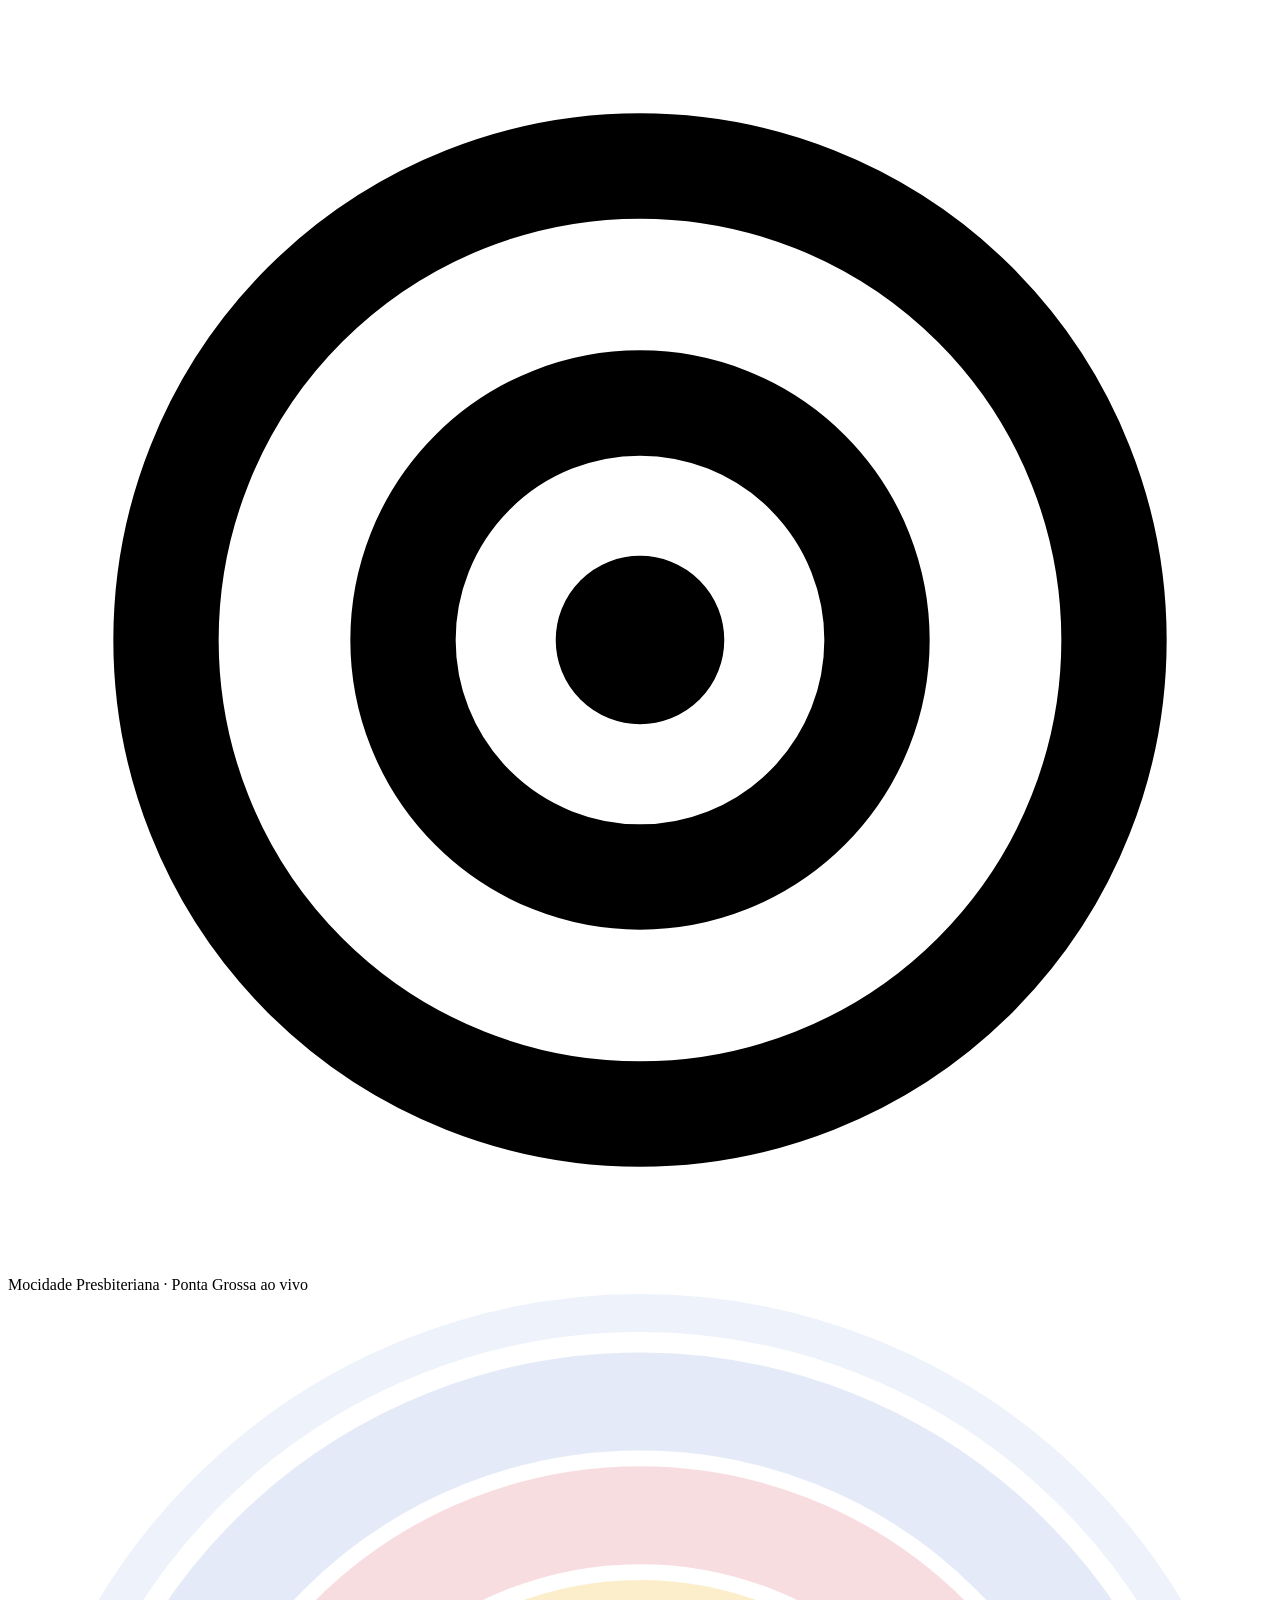
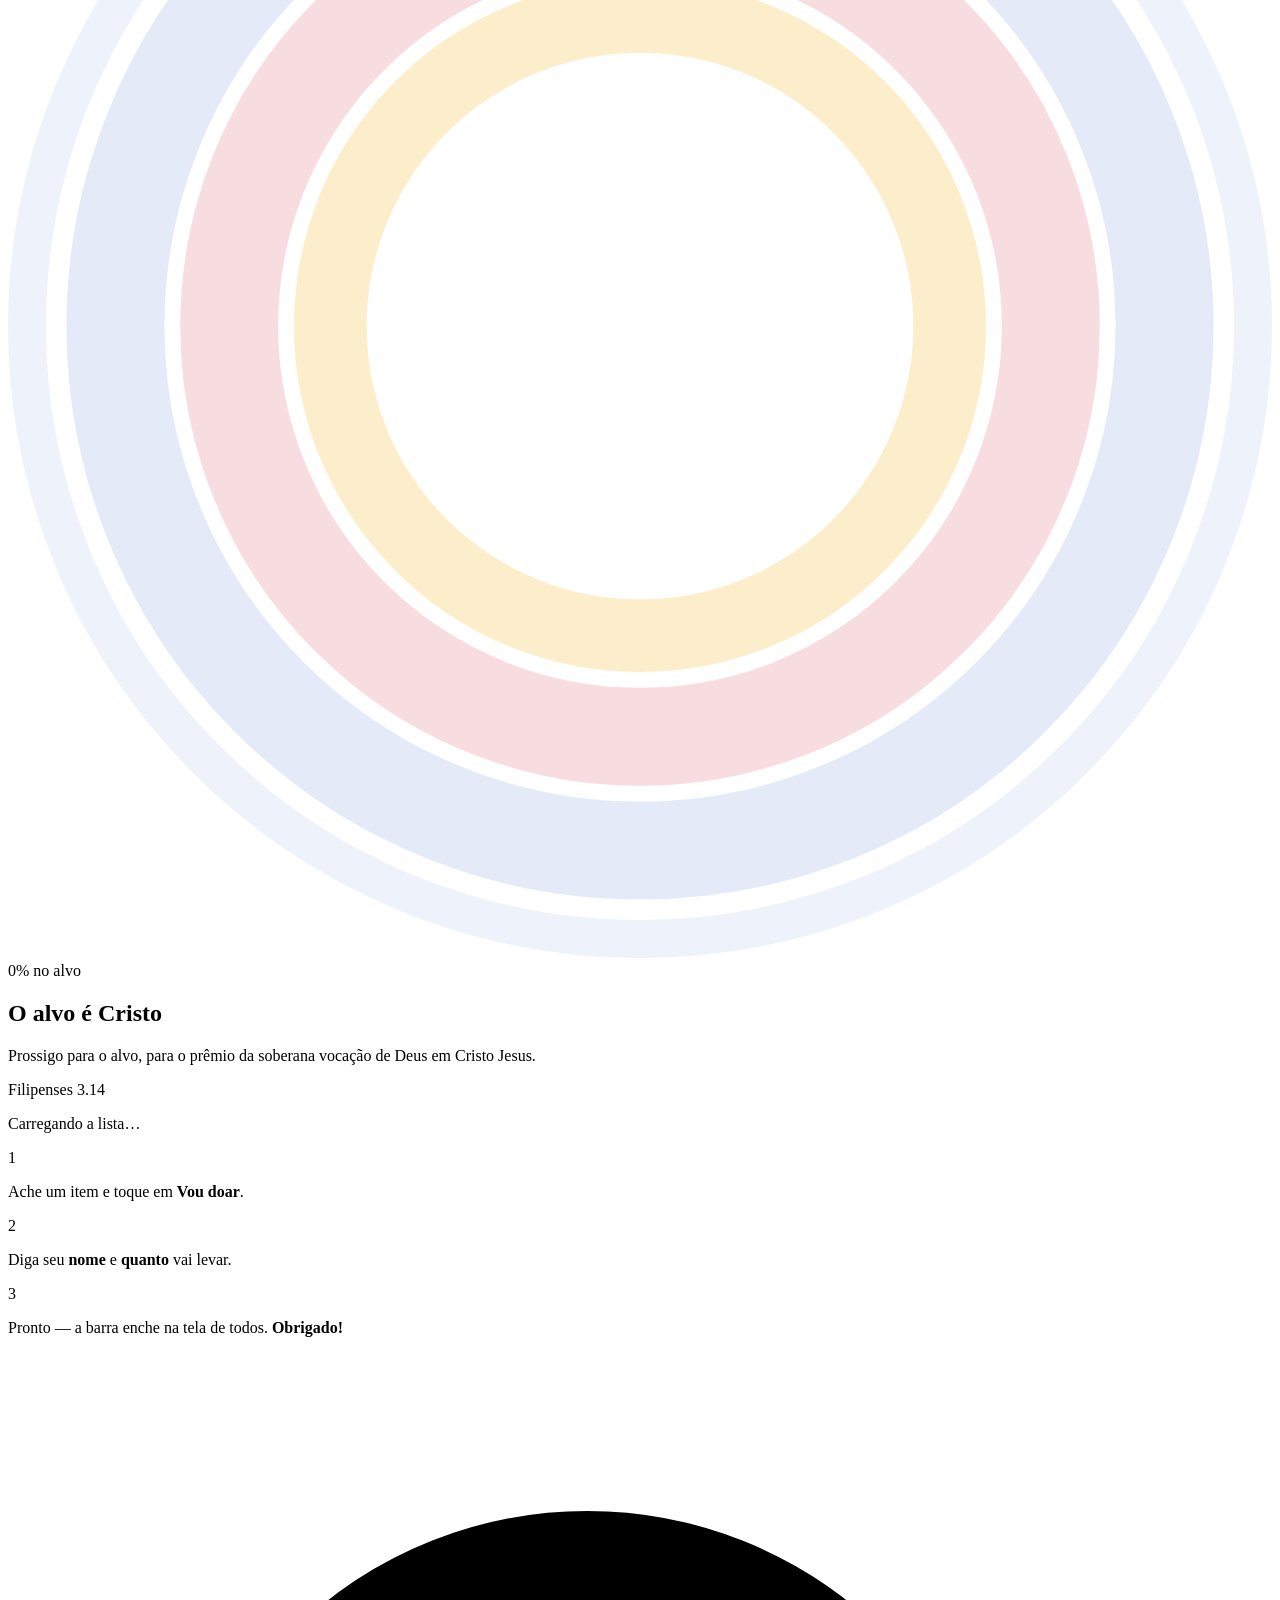
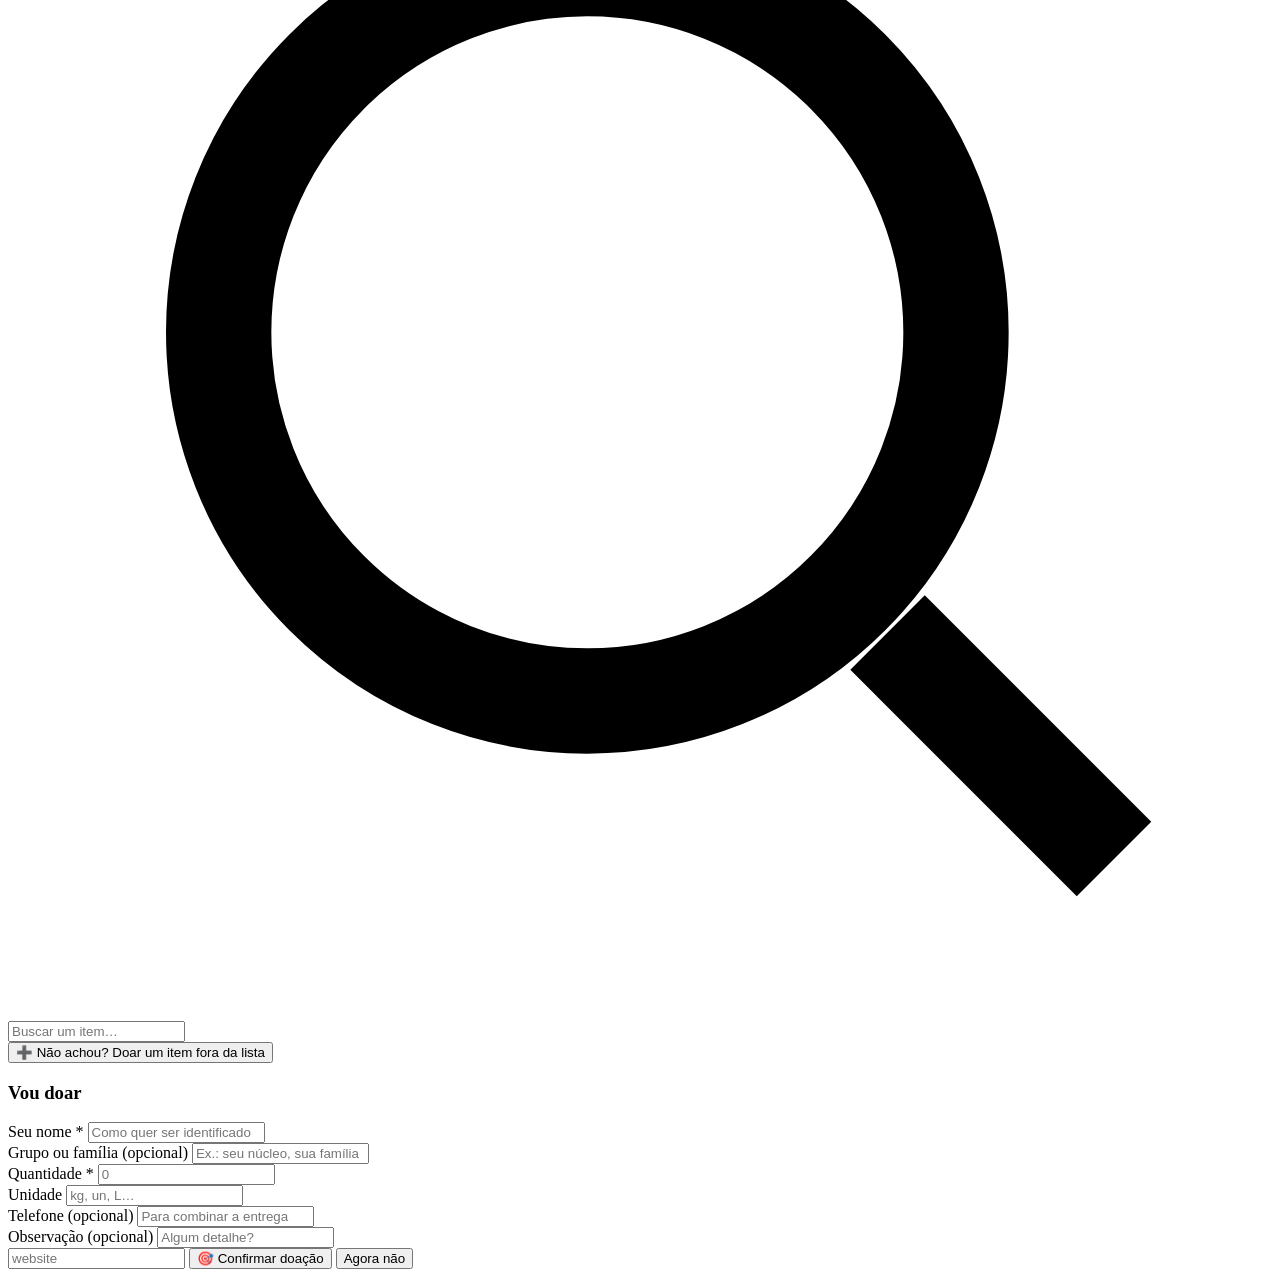
==== web/index.html @ 86ff5e09 "Doacoes - O Alvo e Cristo (deploy inicial)" ====
<!doctype html>
<html lang="pt-BR">
<head>
<meta charset="utf-8">
<meta name="viewport" content="width=device-width,initial-scale=1,viewport-fit=cover">
<title>O Alvo é Cristo · Doações</title>
<meta name="theme-color" content="#10214b">
<link rel="preconnect" href="https://fonts.googleapis.com">
<link rel="preconnect" href="https://fonts.gstatic.com" crossorigin>
<link href="https://fonts.googleapis.com/css2?family=Bricolage+Grotesque:opsz,wght@12..96,700;12..96,800&family=Inter:wght@400;500;600;700&family=Space+Grotesk:wght@500;600;700&family=Fraunces:ital,opsz,wght@1,9..144,400;1,9..144,500&display=swap" rel="stylesheet">
<link rel="stylesheet" href="/static/style.css">
</head>
<body>
<div class="topbar">
  <span class="brand">
    <svg class="mira" viewBox="0 0 24 24" fill="none" stroke="currentColor" stroke-width="2">
      <circle cx="12" cy="12" r="9"/><circle cx="12" cy="12" r="4.5"/><circle cx="12" cy="12" r=".6" fill="currentColor"/>
    </svg>
    <span id="brandName">Mocidade Presbiteriana · Ponta Grossa</span>
  </span>
  <span class="livedot off" id="livedot"><i></i>ao vivo</span>
</div>

<div class="wrap">

  <!-- HERO: o alvo -->
  <section class="hero">
    <div class="alvo-wrap">
      <svg viewBox="0 0 200 200" aria-hidden="true">
        <!-- anéis do alvo -->
        <circle cx="100" cy="100" r="92" fill="#e4eaf7"/>
        <circle cx="100" cy="100" r="74" fill="#f8dde0"/>
        <circle cx="100" cy="100" r="56" fill="#fdeecb"/>
        <circle cx="100" cy="100" r="42" fill="#ffffff"/>
        <circle cx="100" cy="100" r="92" fill="none" stroke="#fff" stroke-width="2.5"/>
        <circle cx="100" cy="100" r="74" fill="none" stroke="#fff" stroke-width="2.5"/>
        <circle cx="100" cy="100" r="56" fill="none" stroke="#fff" stroke-width="2.5"/>
        <circle cx="100" cy="100" r="42" fill="none" stroke="#fff" stroke-width="2.5"/>
        <!-- anel de progresso -->
        <circle cx="100" cy="100" r="97" fill="none" stroke="#eef2fb" stroke-width="6"/>
        <circle id="progRing" cx="100" cy="100" r="97" fill="none" stroke="#e23b45"
          stroke-width="6" stroke-linecap="round"
          stroke-dasharray="609.5" stroke-dashoffset="609.5"
          transform="rotate(-90 100 100)"/>
        <!-- flecha fincada no centro -->
        <g id="arrow" opacity="0">
          <line x1="171" y1="29" x2="104" y2="96" stroke="#c9871a" stroke-width="3.4" stroke-linecap="round"/>
          <path d="M104 96 l12 -3 l-3 -9 z" fill="#c9871a"/>
          <path d="M171 29 l-9 1 l4 -8 z" fill="#c9871a"/>
          <path d="M166 34 l-9 1 l4 -8 z" fill="#f0ac2e"/>
        </g>
      </svg>
      <div class="center-pct">
        <span class="num" id="heroPct">0%</span>
        <span class="lbl">no alvo</span>
      </div>
    </div>
    <h1>O alvo é <span class="cristo">Cristo</span></h1>
    <p class="verse" id="verse">Prossigo para o alvo, para o prêmio da soberana vocação de Deus em Cristo Jesus.</p>
    <p class="verse-ref" id="verseRef">Filipenses 3.14</p>
    <p class="sub" id="heroSub">Carregando a lista…</p>
  </section>

  <!-- PIX -->
  <section class="pix" id="pixbox" style="display:none">
    <div class="qr"><img id="pixQr" alt="QR Code PIX"></div>
    <div class="info">
      <div class="t">💛 <span>Prefere ajudar em dinheiro?</span></div>
      <div class="note" id="pixNote"></div>
      <div class="keyrow">
        <span class="key" id="pixKey"></span>
        <button class="copy" id="pixCopy">Copiar chave</button>
      </div>
    </div>
  </section>

  <!-- instruções -->
  <section class="howto">
    <div class="step"><span class="n">1</span><p>Ache um item e toque em <b>Vou doar</b>.</p></div>
    <div class="step"><span class="n">2</span><p>Diga seu <b>nome</b> e <b>quanto</b> vai levar.</p></div>
    <div class="step"><span class="n">3</span><p>Pronto — a barra enche na tela de todos. <b>Obrigado!</b></p></div>
  </section>

  <!-- toolbar -->
  <div class="toolbar">
    <div class="search">
      <svg viewBox="0 0 24 24" fill="none" stroke="currentColor" stroke-width="2"><circle cx="11" cy="11" r="7"/><path d="M21 21l-4.3-4.3"/></svg>
      <input id="search" type="search" placeholder="Buscar um item…" autocomplete="off">
    </div>
    <div class="chips" id="chips"></div>
  </div>

  <!-- lista -->
  <div id="list"></div>
  <button class="freebtn" id="freeBtn">➕ Não achou? Doar um item fora da lista</button>
</div>

<!-- modal -->
<div class="overlay" id="overlay">
  <div class="sheet" role="dialog" aria-modal="true">
    <div class="grip"></div>
    <h3 id="mTitle">Vou doar</h3>
    <p class="for" id="mFor"></p>
    <div class="field" id="freeWrap" style="display:none">
      <label>O que você vai doar?</label>
      <input id="mFree" placeholder="Ex.: Guardanapos, gelo, copos…">
    </div>
    <div class="field">
      <label>Seu nome *</label>
      <input id="mName" placeholder="Como quer ser identificado" autocomplete="name">
    </div>
    <div class="field">
      <label>Grupo ou família <span style="color:var(--ink-mute)">(opcional)</span></label>
      <input id="mGroup" placeholder="Ex.: seu núcleo, sua família">
    </div>
    <div class="qtyrow">
      <div class="field q">
        <label>Quantidade *</label>
        <input id="mQty" type="number" inputmode="decimal" min="0" step="any" placeholder="0">
      </div>
      <div class="field u">
        <label>Unidade</label>
        <input id="mUnit" placeholder="kg, un, L…">
      </div>
    </div>
    <div class="field">
      <label>Telefone <span style="color:var(--ink-mute)">(opcional)</span></label>
      <input id="mContact" inputmode="tel" placeholder="Para combinar a entrega">
    </div>
    <div class="field">
      <label>Observação <span style="color:var(--ink-mute)">(opcional)</span></label>
      <input id="mObs" placeholder="Algum detalhe?">
    </div>
    <input class="hp" id="mWebsite" tabindex="-1" autocomplete="off" placeholder="website">
    <button class="send" id="mSend">🎯 Confirmar doação</button>
    <button class="cancel" id="mCancel">Agora não</button>
  </div>
</div>

<div class="toast" id="toast"><span class="em"></span><span class="msg"></span></div>
<script src="/static/doador.js"></script>
</body>
</html>
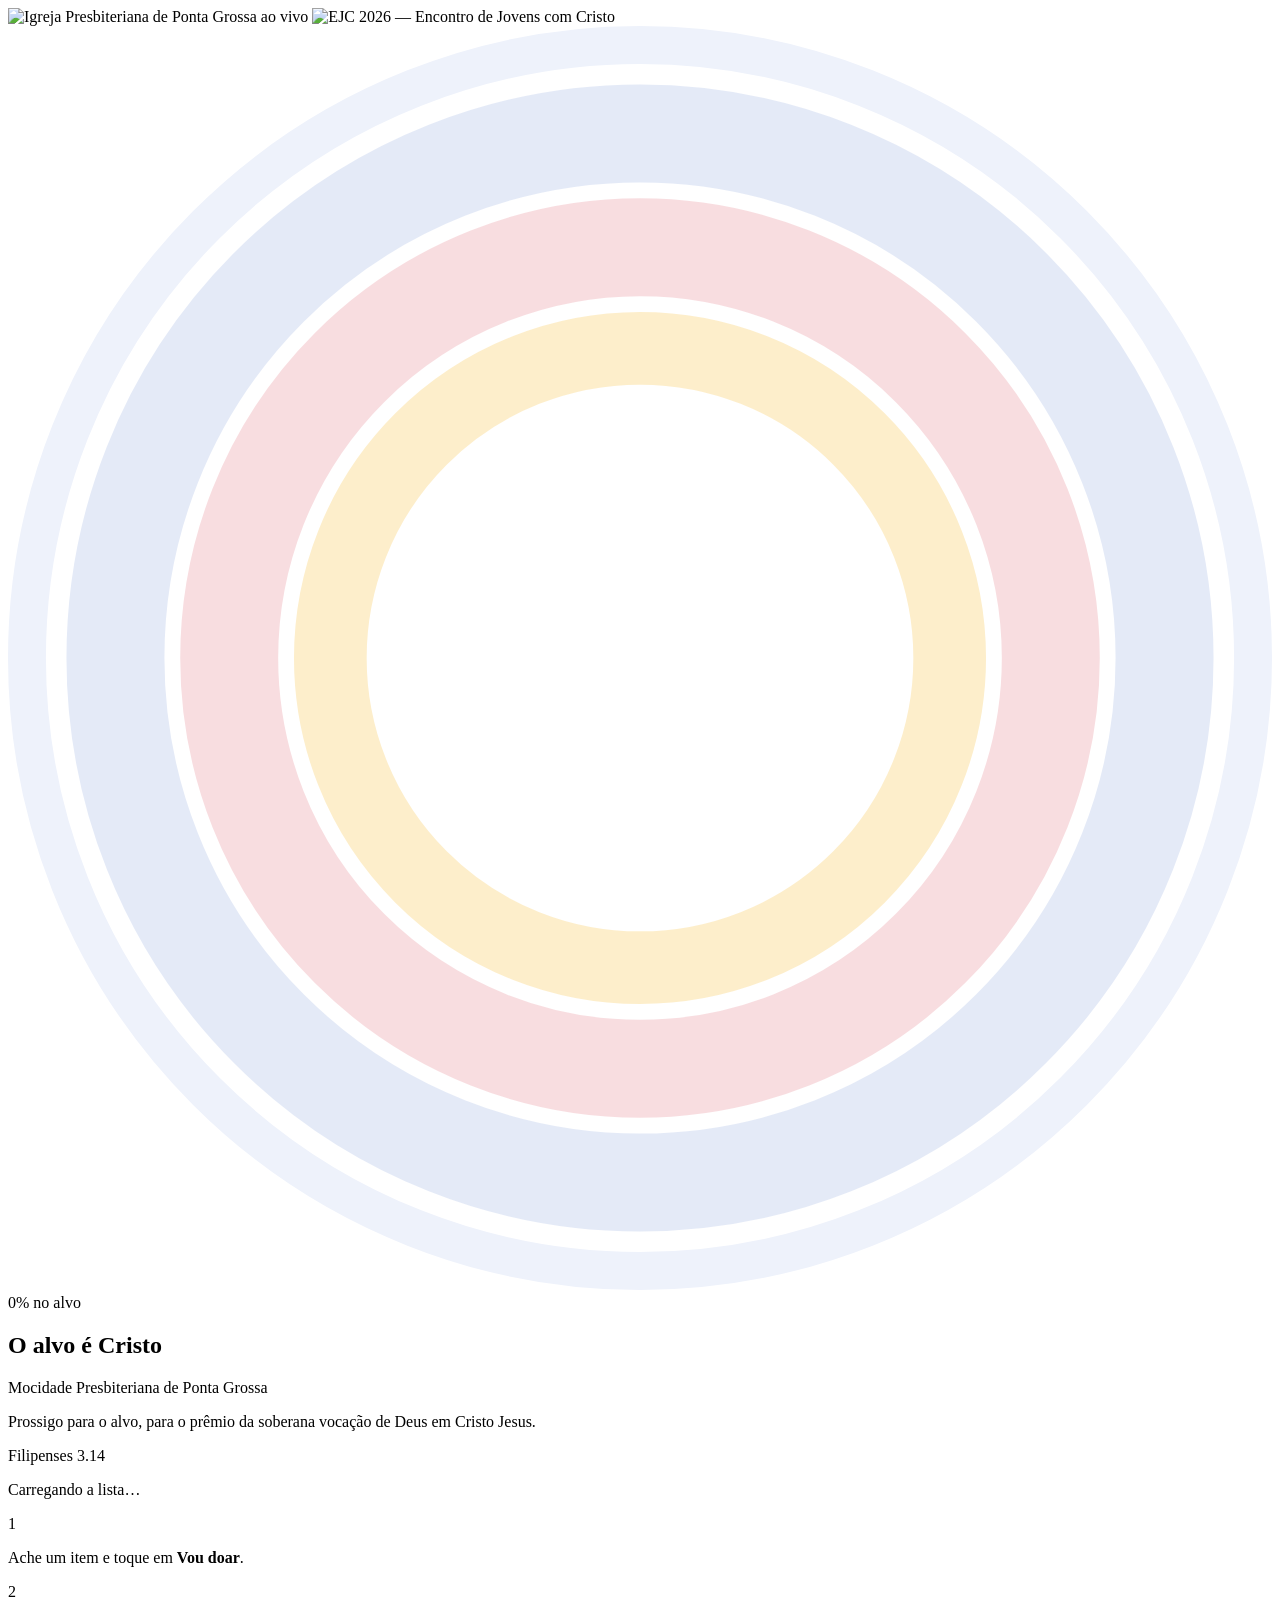
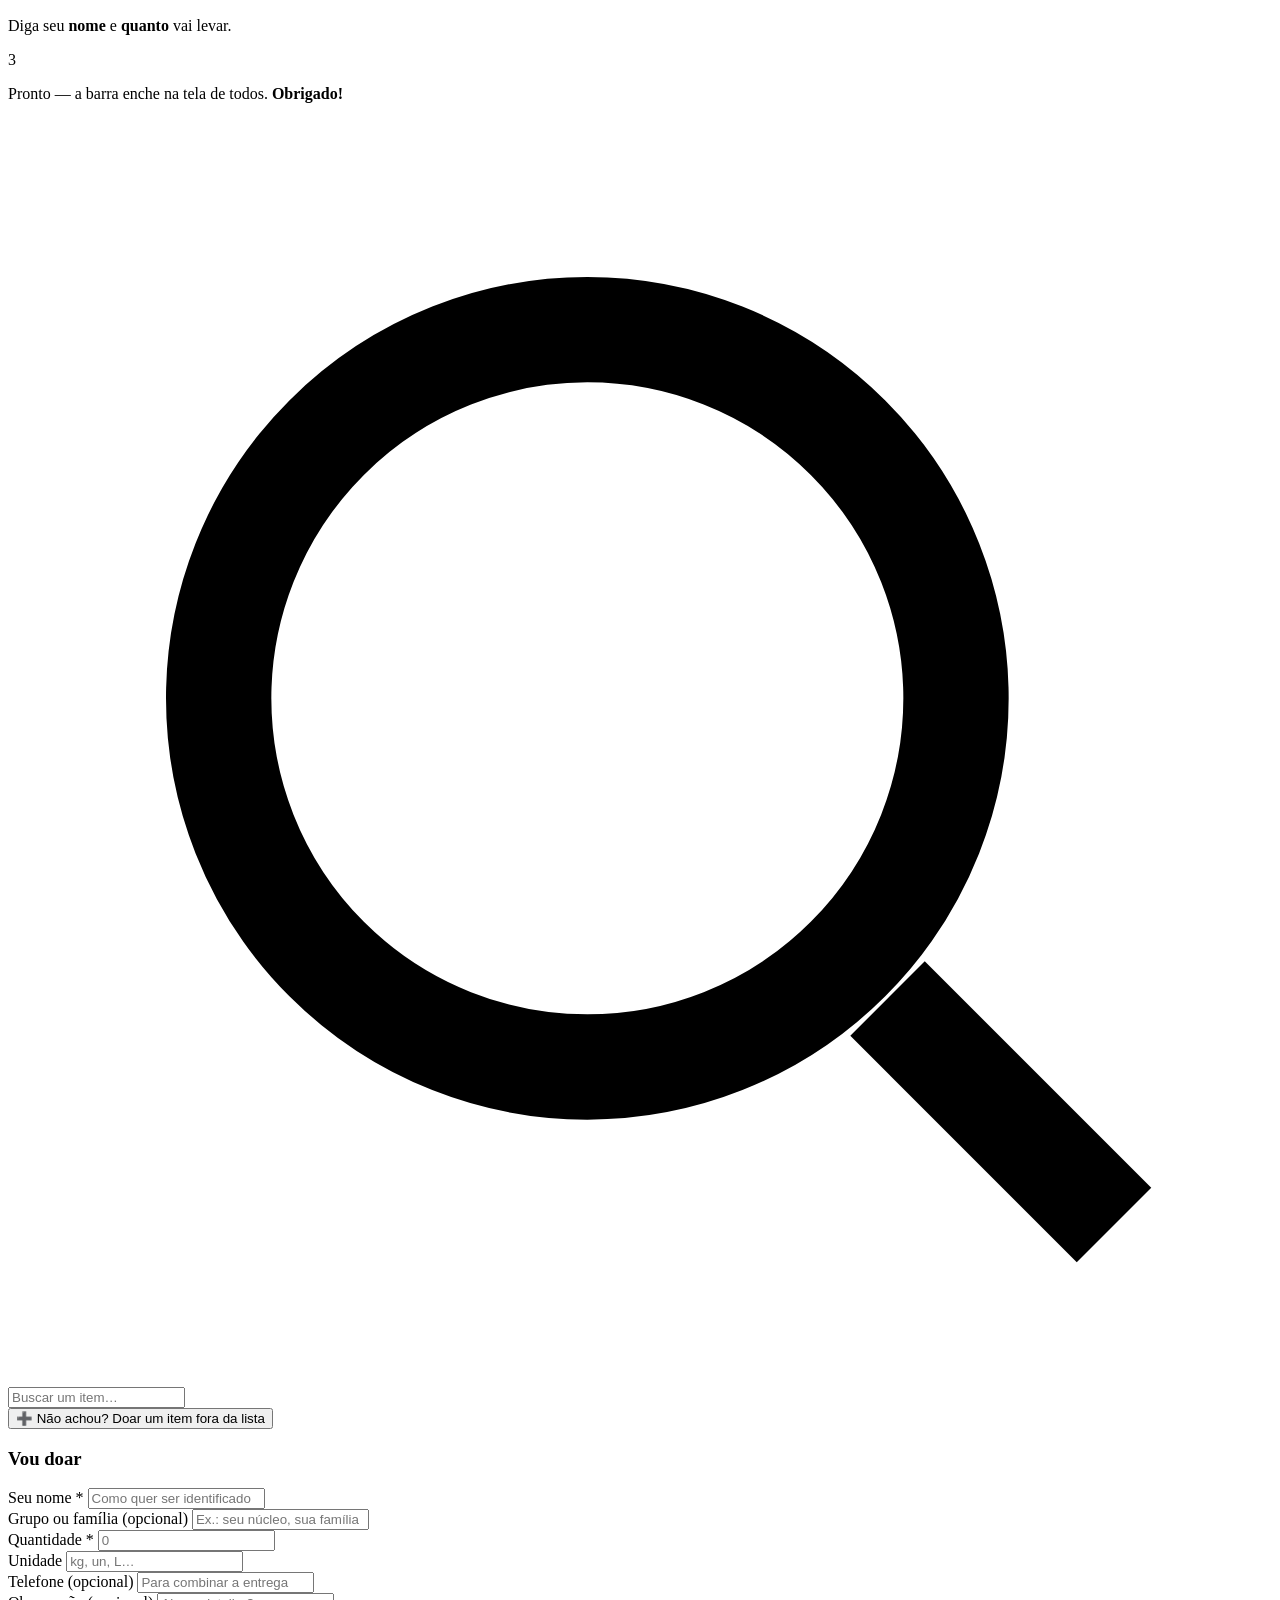
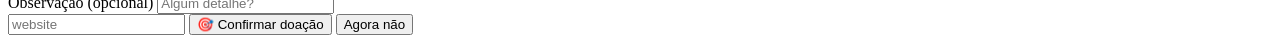
==== commit 839eb2de: "Logos EJC e igreja no topo" ====
--- a/web/index.html
+++ b/web/index.html
@@ -12,13 +12,9 @@
 </head>
 <body>
 <div class="topbar">
-  <span class="brand">
-    <svg class="mira" viewBox="0 0 24 24" fill="none" stroke="currentColor" stroke-width="2">
-      <circle cx="12" cy="12" r="9"/><circle cx="12" cy="12" r="4.5"/><circle cx="12" cy="12" r=".6" fill="currentColor"/>
-    </svg>
-    <span id="brandName">Mocidade Presbiteriana · Ponta Grossa</span>
-  </span>
+  <img class="logo-ig" src="/static/img/logo-igreja.png" alt="Igreja Presbiteriana de Ponta Grossa">
   <span class="livedot off" id="livedot"><i></i>ao vivo</span>
+  <img class="logo-ejc" src="/static/img/logo-ejc.png" alt="EJC 2026 — Encontro de Jovens com Cristo">
 </div>
 
 <div class="wrap">
@@ -56,6 +52,7 @@
       </div>
     </div>
     <h1>O alvo é <span class="cristo">Cristo</span></h1>
+    <p class="org" id="heroOrg">Mocidade Presbiteriana de Ponta Grossa</p>
     <p class="verse" id="verse">Prossigo para o alvo, para o prêmio da soberana vocação de Deus em Cristo Jesus.</p>
     <p class="verse-ref" id="verseRef">Filipenses 3.14</p>
     <p class="sub" id="heroSub">Carregando a lista…</p>
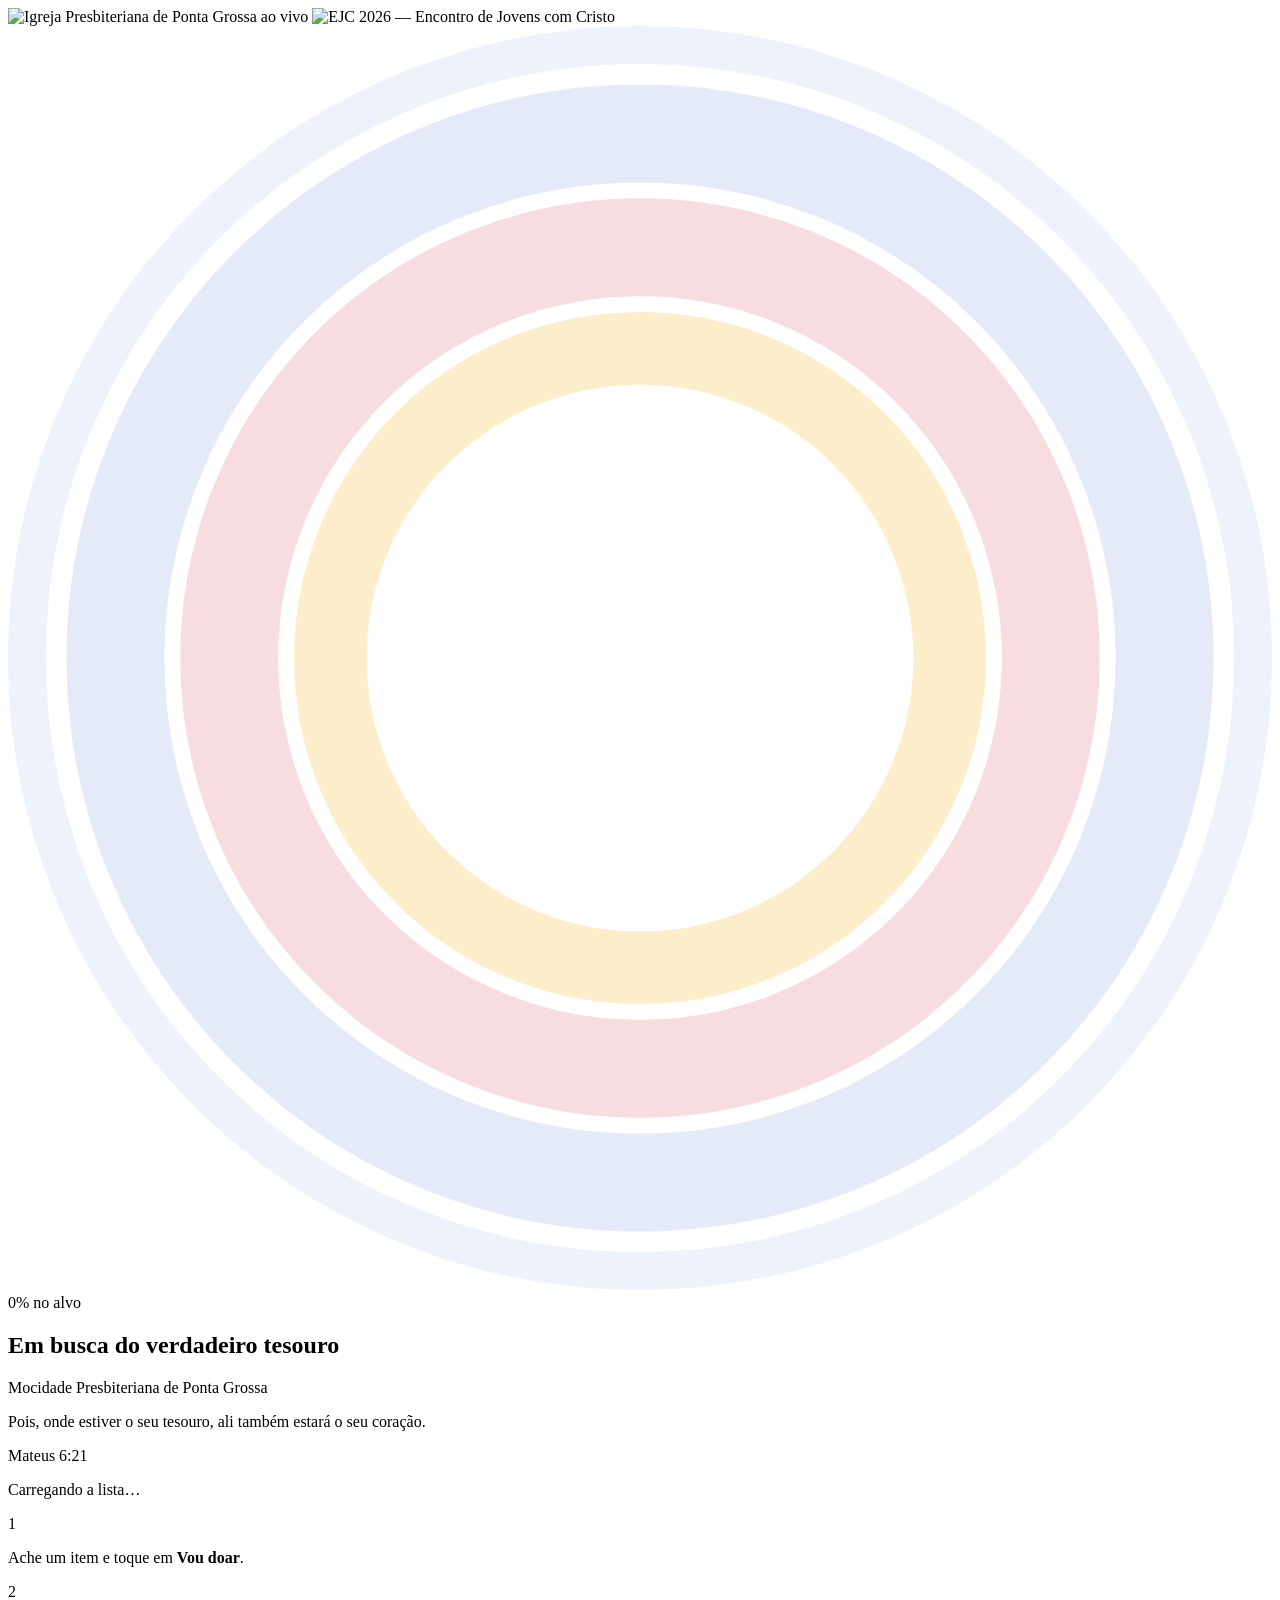
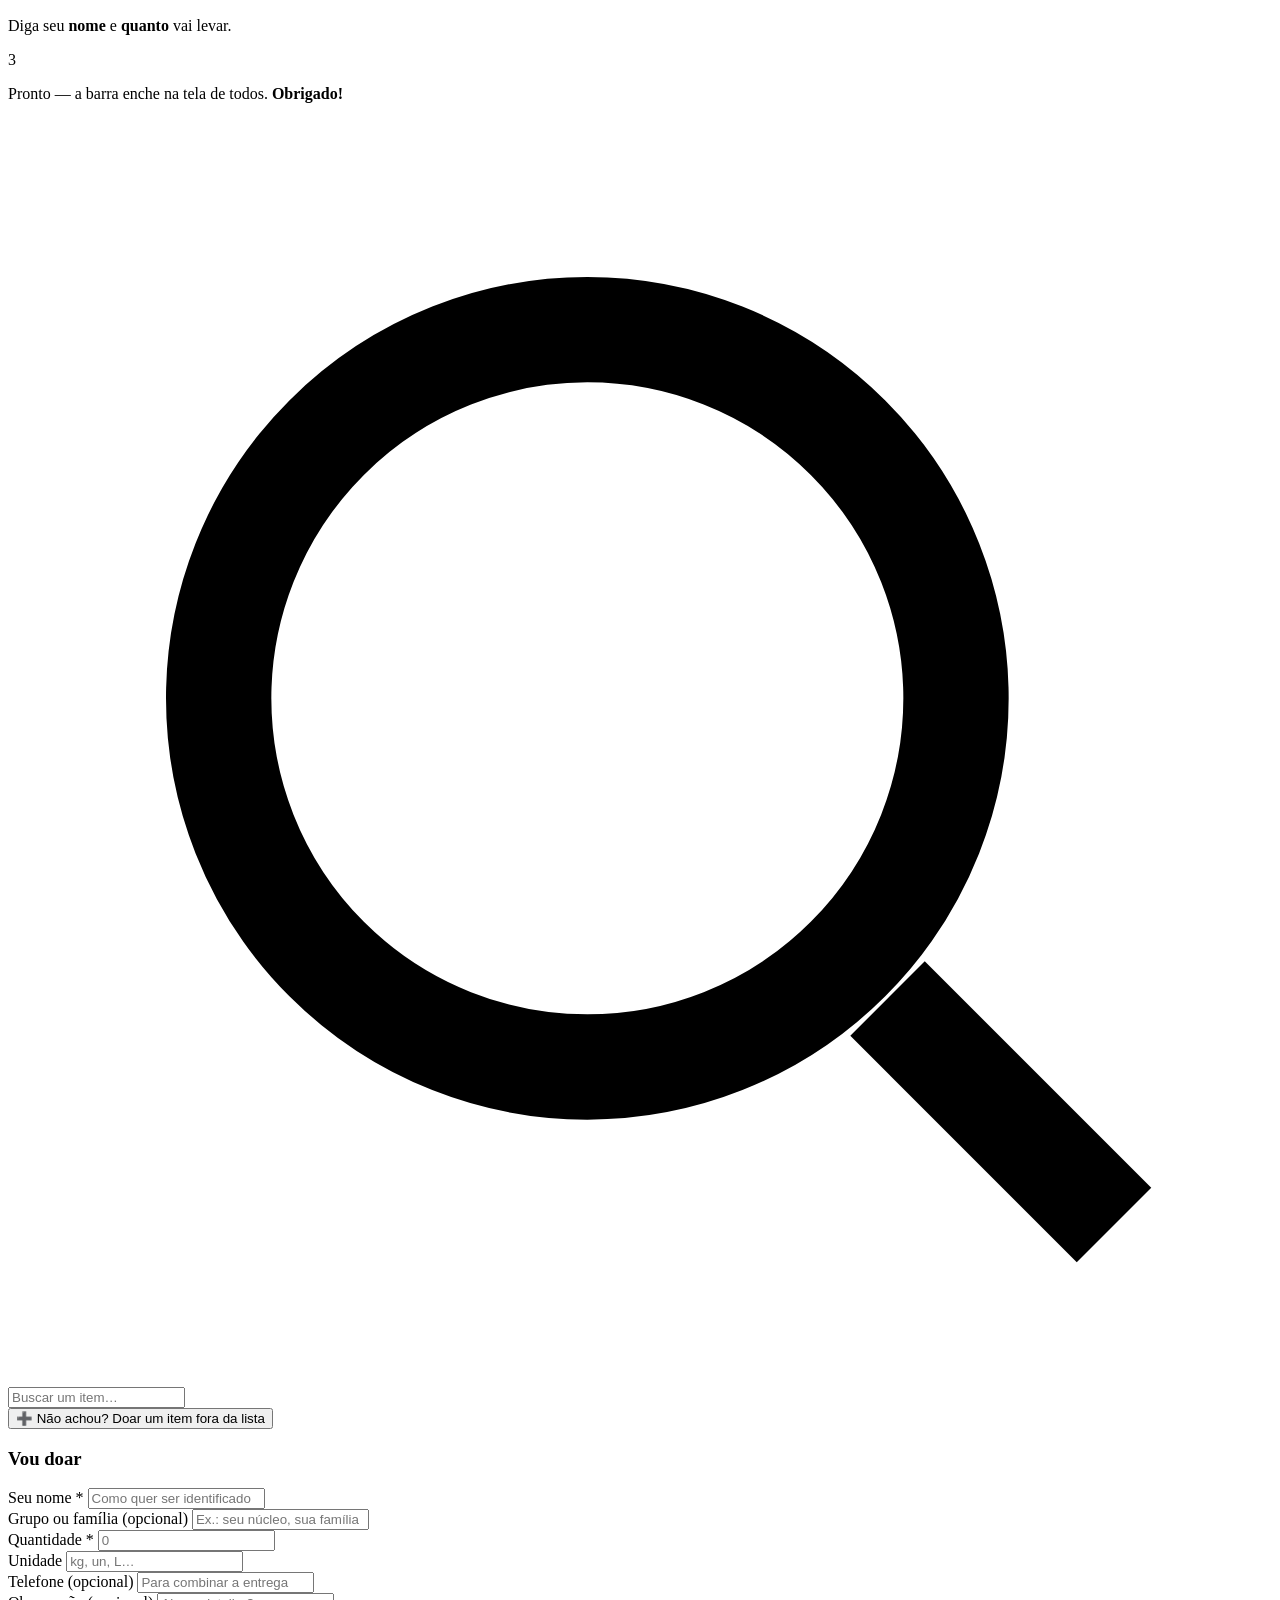
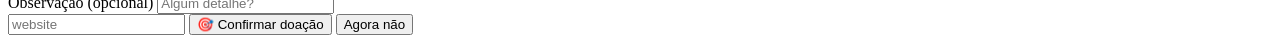
==== commit 5f62987e: "Titulo/versiculo, trava de quantidade maxima, ranking so recebidos, login e relatorios" ====
--- a/web/index.html
+++ b/web/index.html
@@ -51,10 +51,10 @@
         <span class="lbl">no alvo</span>
       </div>
     </div>
-    <h1>O alvo é <span class="cristo">Cristo</span></h1>
+    <h1>Em busca do verdadeiro <span class="cristo">tesouro</span></h1>
     <p class="org" id="heroOrg">Mocidade Presbiteriana de Ponta Grossa</p>
-    <p class="verse" id="verse">Prossigo para o alvo, para o prêmio da soberana vocação de Deus em Cristo Jesus.</p>
-    <p class="verse-ref" id="verseRef">Filipenses 3.14</p>
+    <p class="verse" id="verse">Pois, onde estiver o seu tesouro, ali também estará o seu coração.</p>
+    <p class="verse-ref" id="verseRef">Mateus 6:21</p>
     <p class="sub" id="heroSub">Carregando a lista…</p>
   </section>
 
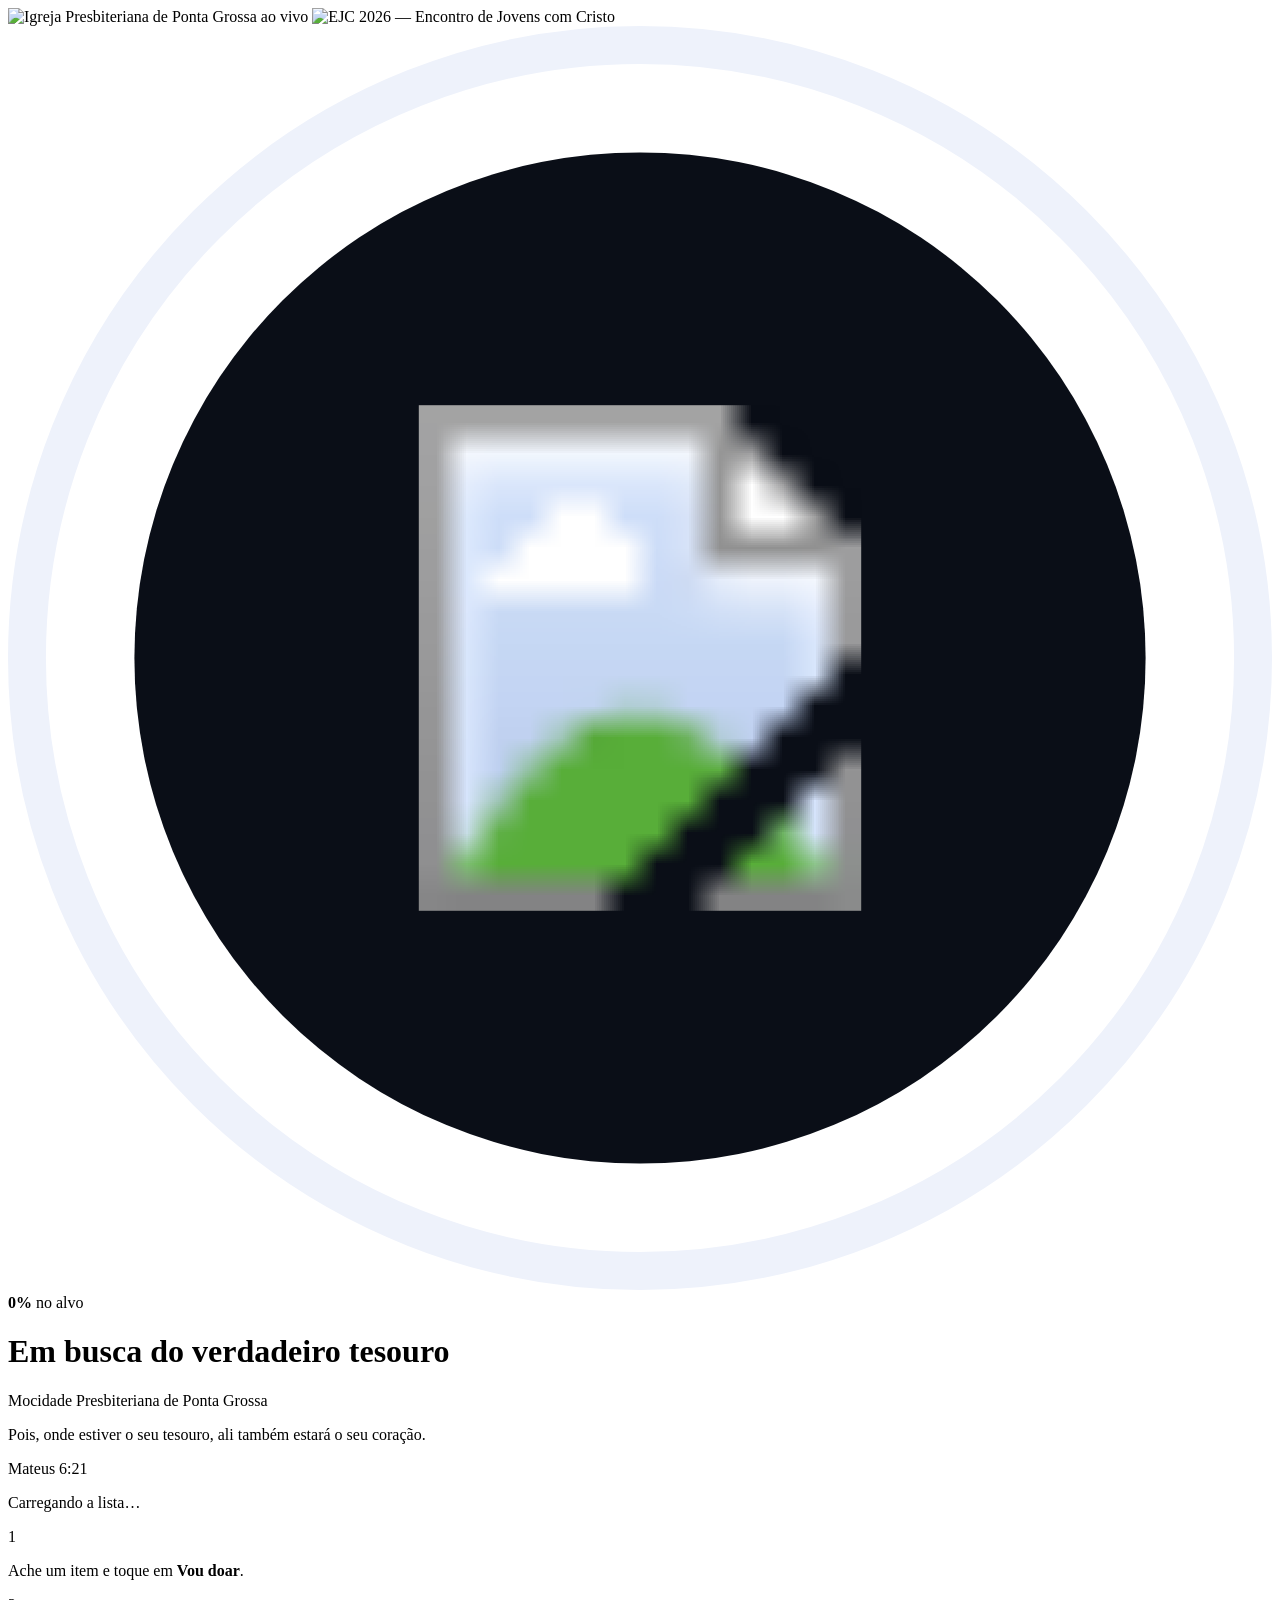
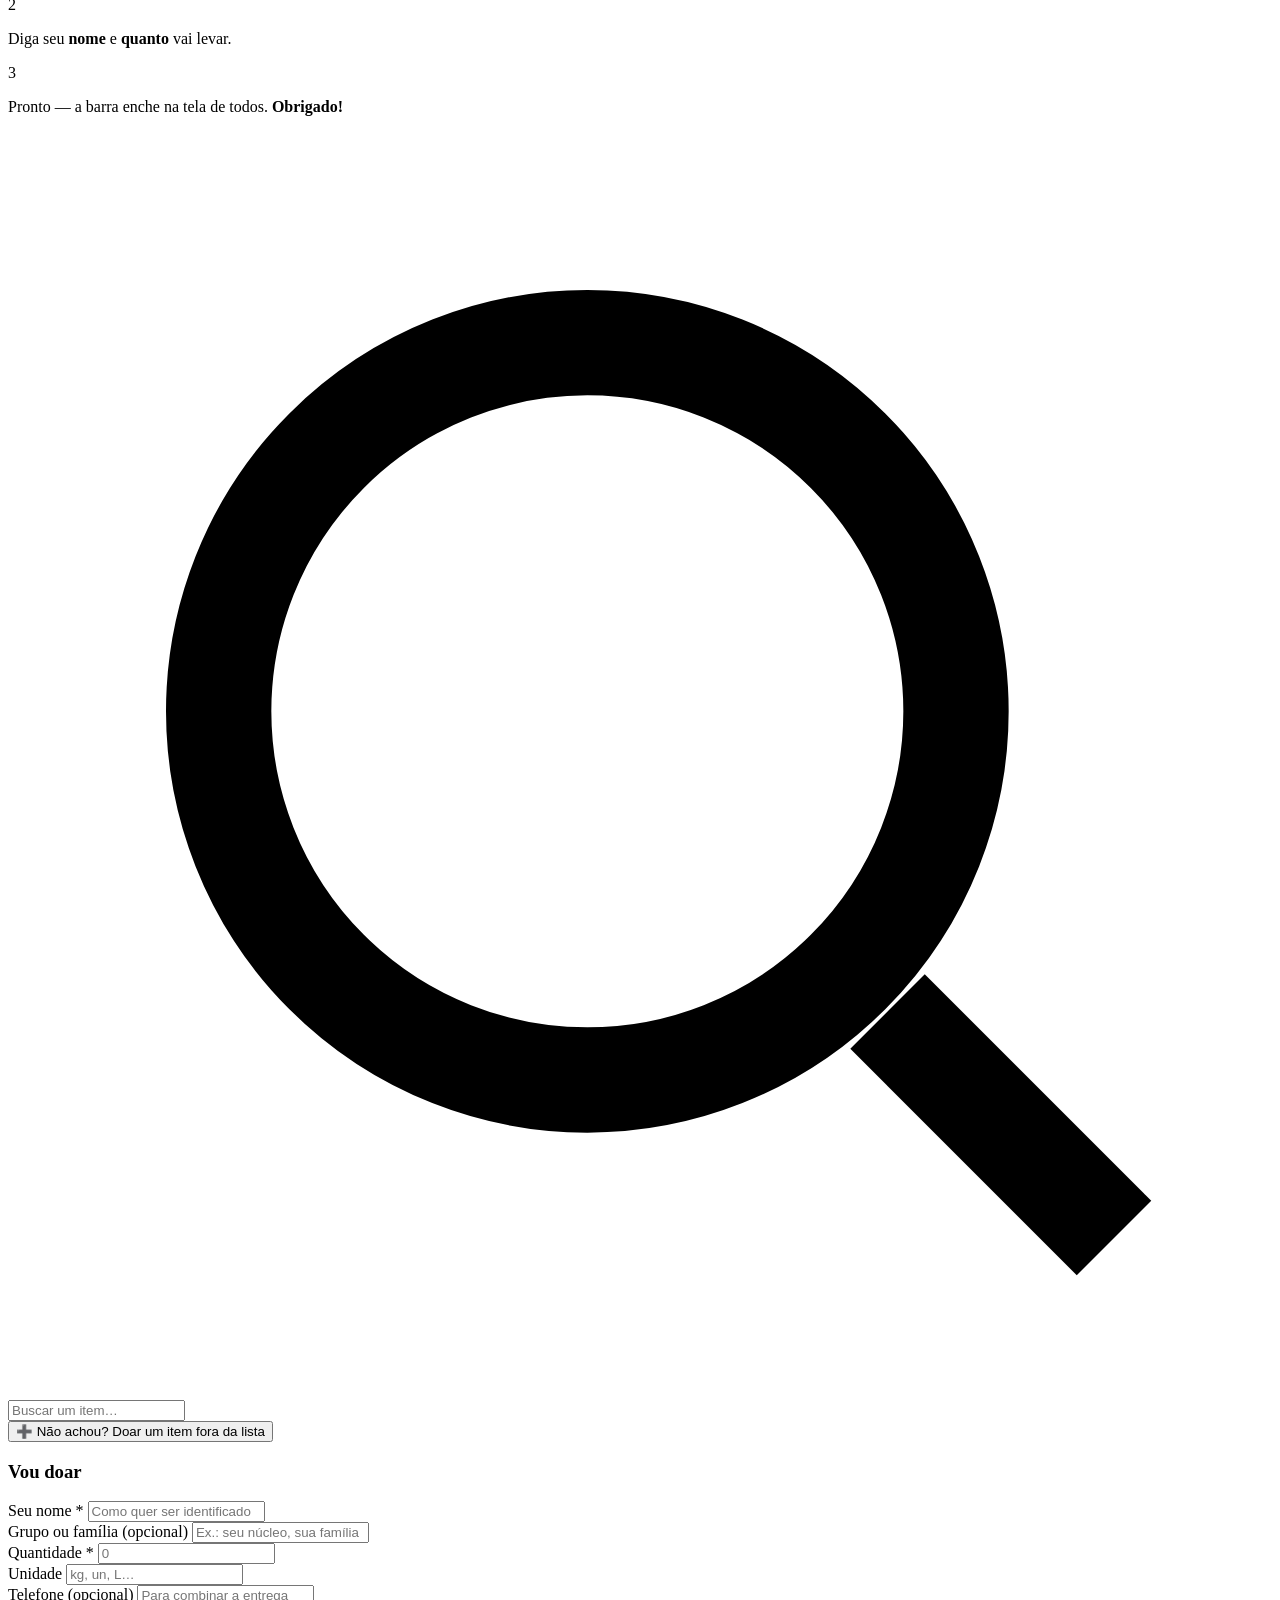
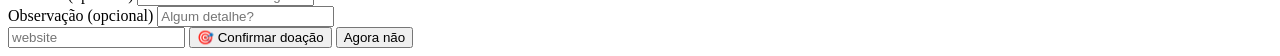
==== commit 9875ca87: "Logo do EJC no alvo (mantendo anel de progresso e porcentagem)" ====
--- a/web/index.html
+++ b/web/index.html
@@ -23,33 +23,20 @@
   <section class="hero">
     <div class="alvo-wrap">
       <svg viewBox="0 0 200 200" aria-hidden="true">
-        <!-- anéis do alvo -->
-        <circle cx="100" cy="100" r="92" fill="#e4eaf7"/>
-        <circle cx="100" cy="100" r="74" fill="#f8dde0"/>
-        <circle cx="100" cy="100" r="56" fill="#fdeecb"/>
-        <circle cx="100" cy="100" r="42" fill="#ffffff"/>
-        <circle cx="100" cy="100" r="92" fill="none" stroke="#fff" stroke-width="2.5"/>
-        <circle cx="100" cy="100" r="74" fill="none" stroke="#fff" stroke-width="2.5"/>
-        <circle cx="100" cy="100" r="56" fill="none" stroke="#fff" stroke-width="2.5"/>
-        <circle cx="100" cy="100" r="42" fill="none" stroke="#fff" stroke-width="2.5"/>
-        <!-- anel de progresso -->
+        <defs><clipPath id="medal"><circle cx="100" cy="100" r="80"/></clipPath></defs>
+        <!-- brasão: logo do EJC no centro -->
+        <circle cx="100" cy="100" r="80" fill="#0a0e17"/>
+        <image href="/static/img/logo-ejc.png" x="30" y="60" width="140" height="80"
+               preserveAspectRatio="xMidYMid meet" clip-path="url(#medal)"/>
+        <!-- anel de progresso (enche conforme as doações) -->
         <circle cx="100" cy="100" r="97" fill="none" stroke="#eef2fb" stroke-width="6"/>
         <circle id="progRing" cx="100" cy="100" r="97" fill="none" stroke="#e23b45"
           stroke-width="6" stroke-linecap="round"
           stroke-dasharray="609.5" stroke-dashoffset="609.5"
           transform="rotate(-90 100 100)"/>
-        <!-- flecha fincada no centro -->
-        <g id="arrow" opacity="0">
-          <line x1="171" y1="29" x2="104" y2="96" stroke="#c9871a" stroke-width="3.4" stroke-linecap="round"/>
-          <path d="M104 96 l12 -3 l-3 -9 z" fill="#c9871a"/>
-          <path d="M171 29 l-9 1 l4 -8 z" fill="#c9871a"/>
-          <path d="M166 34 l-9 1 l4 -8 z" fill="#f0ac2e"/>
-        </g>
       </svg>
-      <div class="center-pct">
-        <span class="num" id="heroPct">0%</span>
-        <span class="lbl">no alvo</span>
-      </div>
+      <div class="pct-badge"><b id="heroPct">0%</b> <span>no alvo</span></div>
+    </div>
     </div>
     <h1>Em busca do verdadeiro <span class="cristo">tesouro</span></h1>
     <p class="org" id="heroOrg">Mocidade Presbiteriana de Ponta Grossa</p>
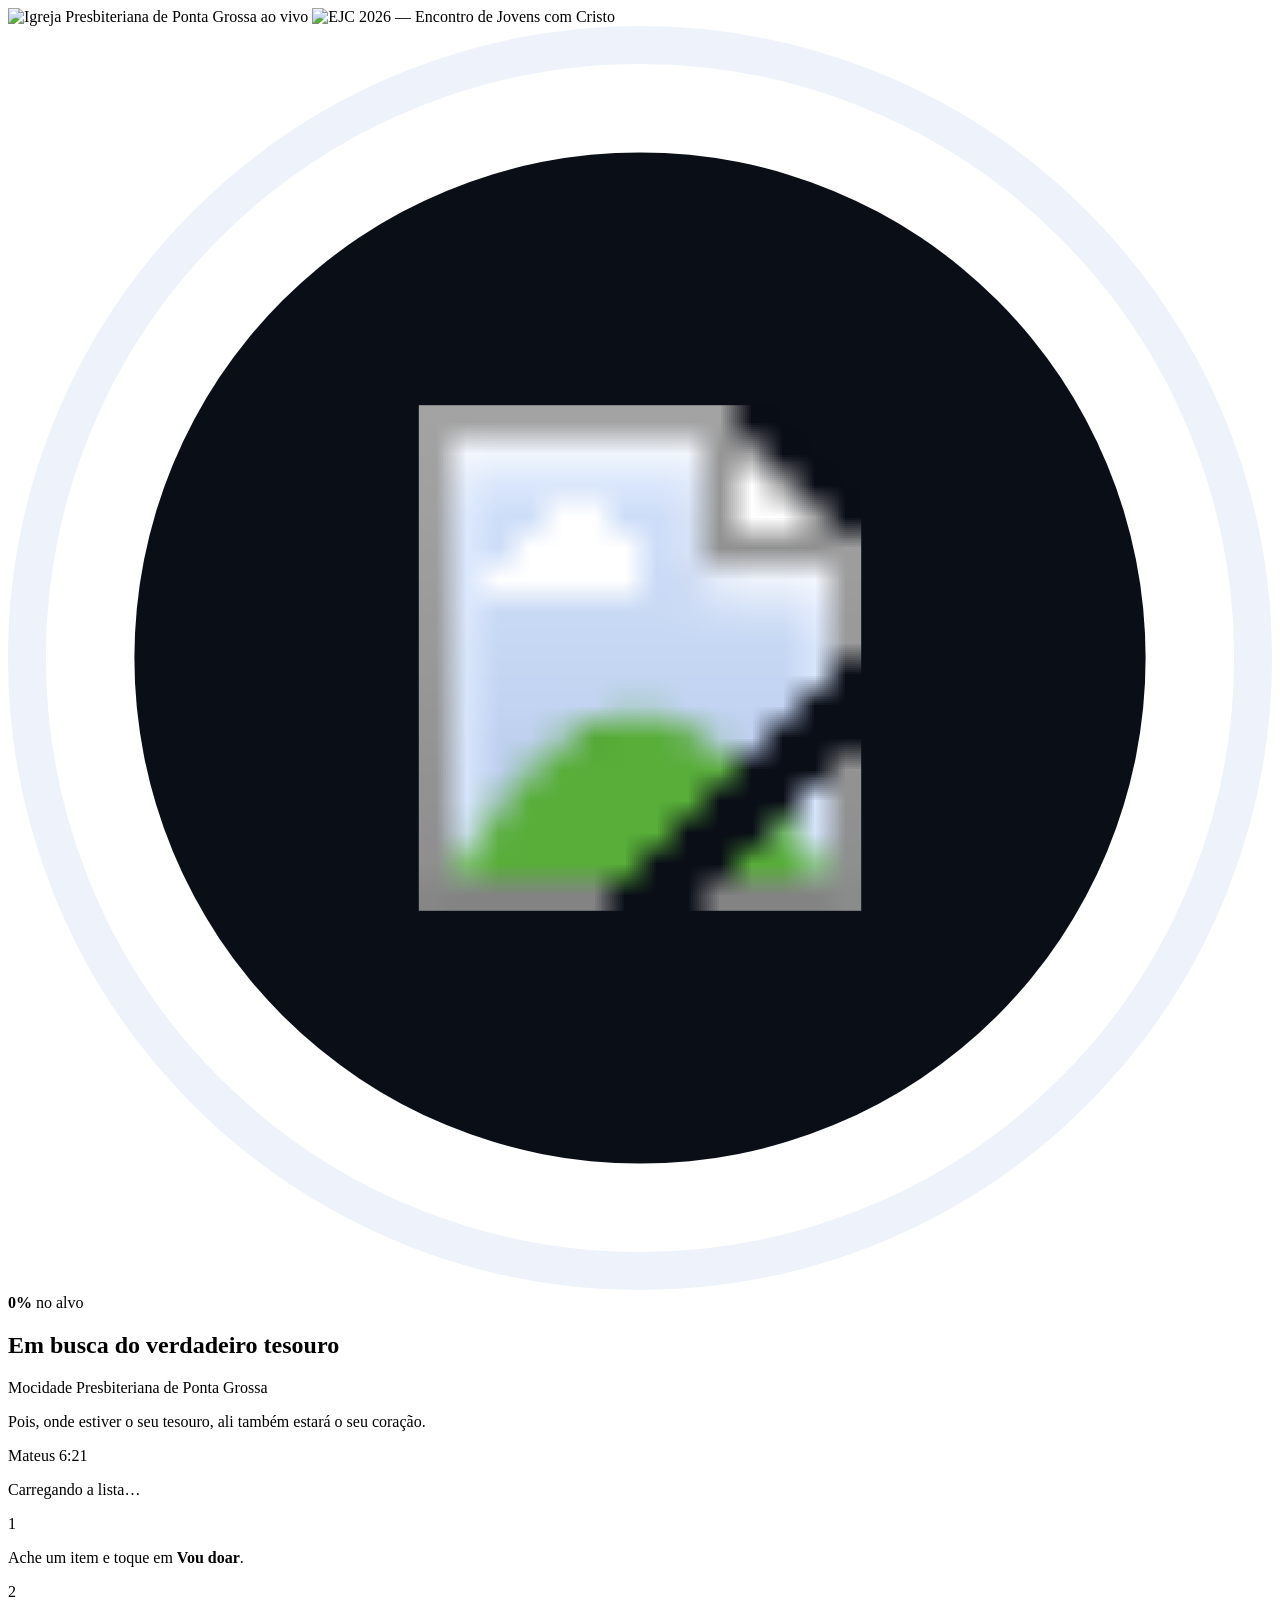
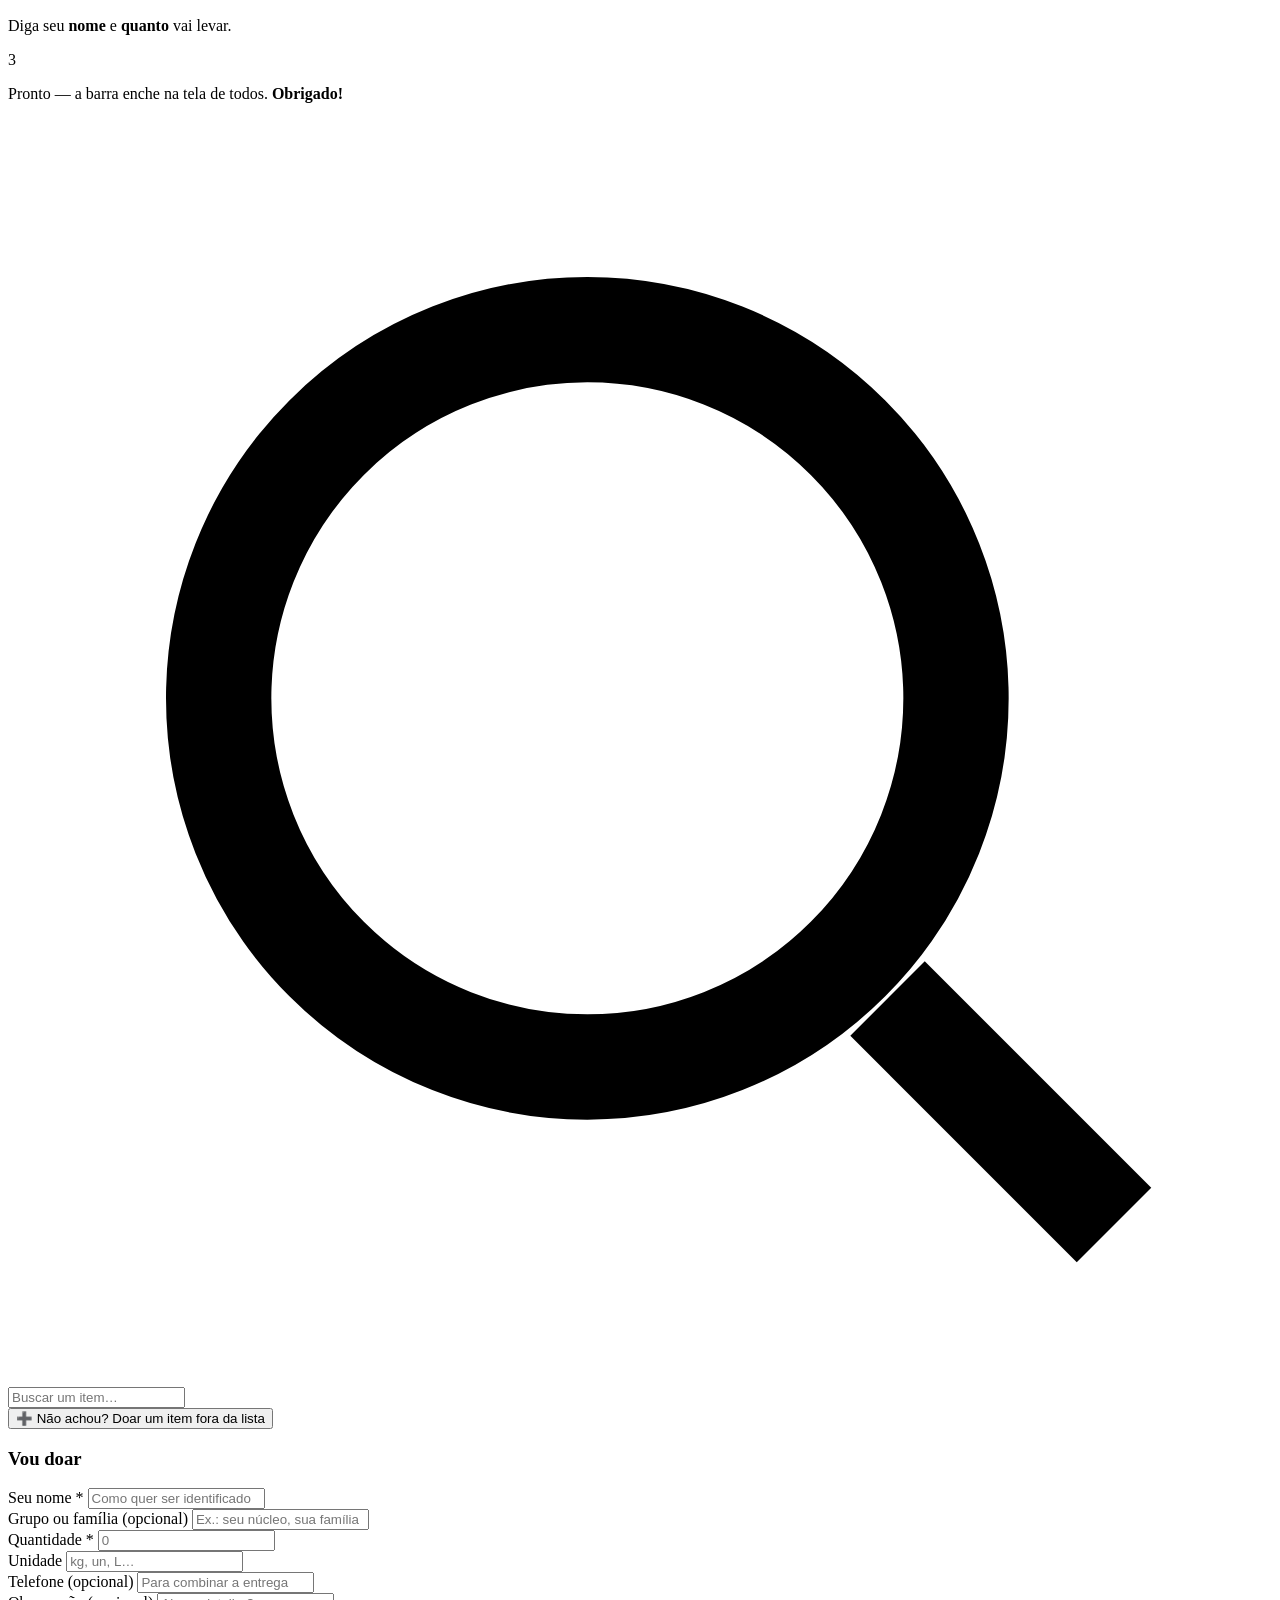
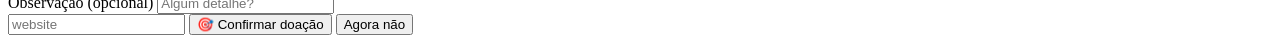
==== commit ce279e17: "Centraliza o conteudo (corrige div extra no hero)" ====
--- a/web/index.html
+++ b/web/index.html
@@ -36,7 +36,6 @@
           transform="rotate(-90 100 100)"/>
       </svg>
       <div class="pct-badge"><b id="heroPct">0%</b> <span>no alvo</span></div>
-    </div>
     </div>
     <h1>Em busca do verdadeiro <span class="cristo">tesouro</span></h1>
     <p class="org" id="heroOrg">Mocidade Presbiteriana de Ponta Grossa</p>
